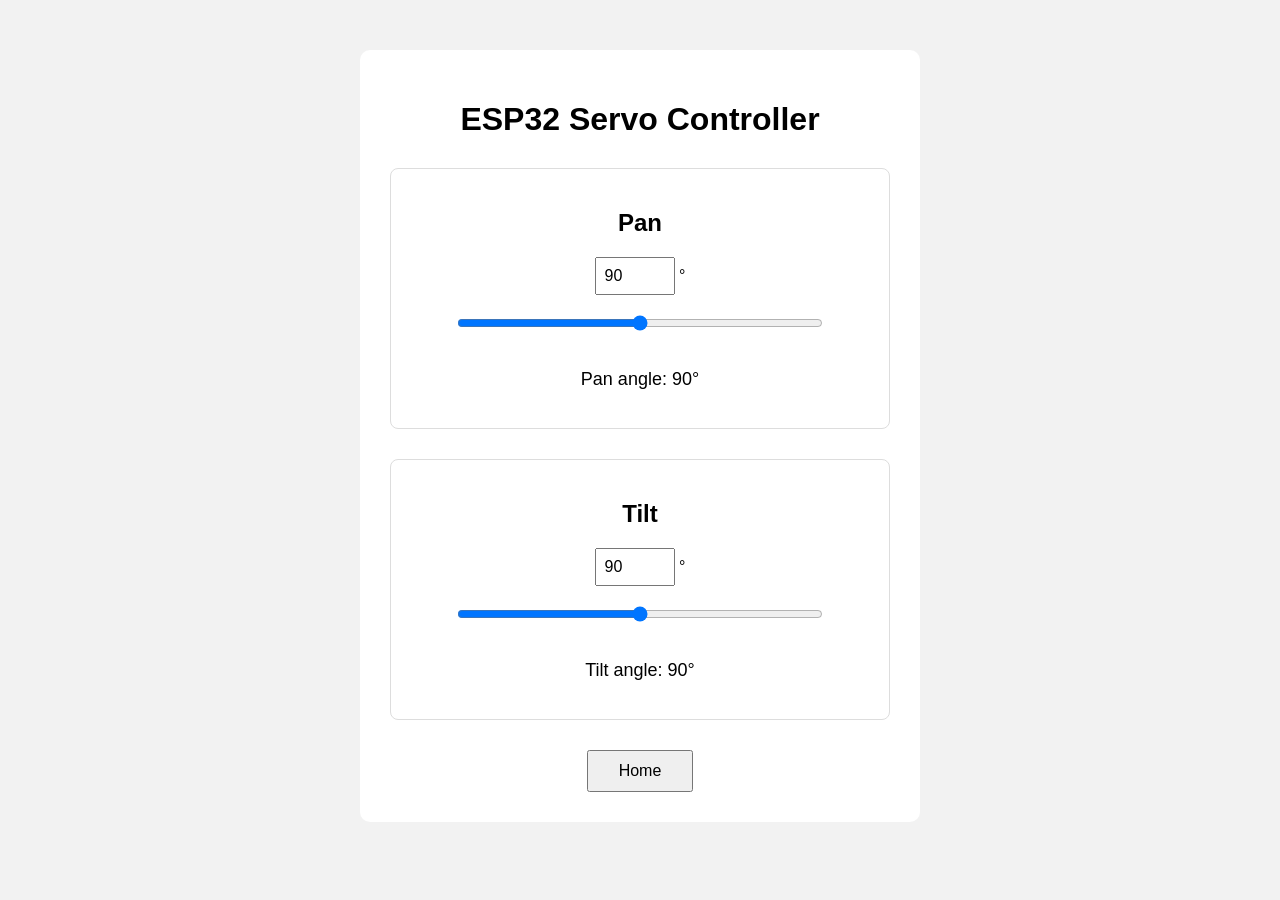
==== Website/index.html @ 4ee65e3b "starting website control" ====
<!DOCTYPE html>
<html lang="en">

<head>
    <meta charset="UTF-8">
    <meta name="viewport" content="width=device-width , initial-scale=1.0">
    
    <title>ESP32 Servo Controller</title>

    <link rel="stylesheet" href="style.css">
</head>

<body>

    <div class="container">

        <h1>ESP32 Servo Controller</h1>

        <div class="servo-control">

            <h2>Pan</h2>
            
            <input type="number" id="panAngle" min="0" max="180" value="90">

            <span>°</span>

            <input type="range" id="panSlider" min="0" max="180" value="90">

            <p>Pan angle: <span id="panDisplay">90</span>°</p>
                        
        </div>

        <div class="servo-control">

            <h2>Tilt</h2>
            
            <input type="number" id="tiltAngle" min="0" max="180" value="90">

            <span>°</span>

            <input type="range" id="tiltSlider" min="0" max="180" value="90">

            <p>Tilt angle: <span id="tiltDisplay">90</span>°</p>
                        
        </div>

        <button id="homeButton">Home</button>

    </div>

</body>


</html>
---- Website/style.css ----
body{
    font-family: Arial, sans-serif;
    background-color: #f2f2f2;
    margin: 0;
    padding: 0;
}

.container {
    width: 500px;
    margin: 50px auto;
    padding: 30px;
    background-color: white;
    border-radius: 10px;
    text-align: center; 
}

h1 {
    margin-bottom: 30px;
}

.servo-control {
    margin-bottom: 30px;
    padding: 20px;
    border: 1px solid #ddd;
    border-radius: 8px;
}

input[type="number"] {
    width: 60px;
    padding: 8px;
    font-size: 16px; 
}

input[type="range"] {
    width: 80%;
    margin: 20px;
}

p { 
    font-size: 18px;
}

button {
    padding: 10px 30px;
    font-size: 16px; 
    cursor: pointer;
}
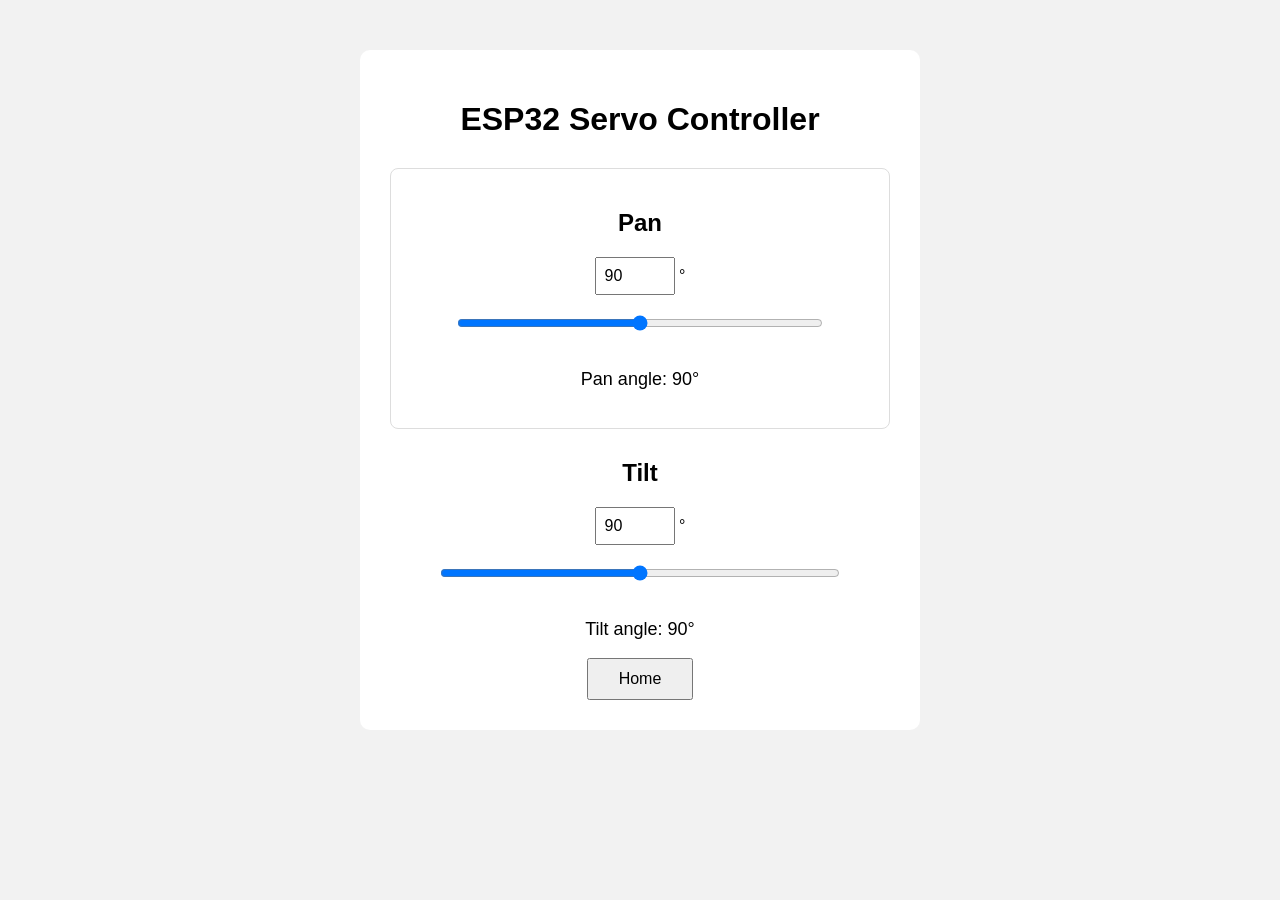
==== commit a02b14ed: "organised folders and finished the wesbite controle" ====
--- a/Website/index.html
+++ b/Website/index.html
@@ -20,7 +20,7 @@
 
             <h2>Pan</h2>
             
-            <input type="number" id="panAngle" min="0" max="180" value="90">
+            <input type="number" id="panAngle" min="0" max="180" value="90" readonly>
 
             <span>°</span>
 
@@ -30,11 +30,11 @@
                         
         </div>
 
-        <div class="servo-control">
+        <div class="tilt-control">
 
             <h2>Tilt</h2>
             
-            <input type="number" id="tiltAngle" min="0" max="180" value="90">
+            <input type="number" id="tiltAngle" min="0" max="180" value="90" readonly>
 
             <span>°</span>
 
@@ -48,7 +48,7 @@
 
     </div>
 
+    <script src="script.js"></script>
+
 </body>
-
-
 </html>
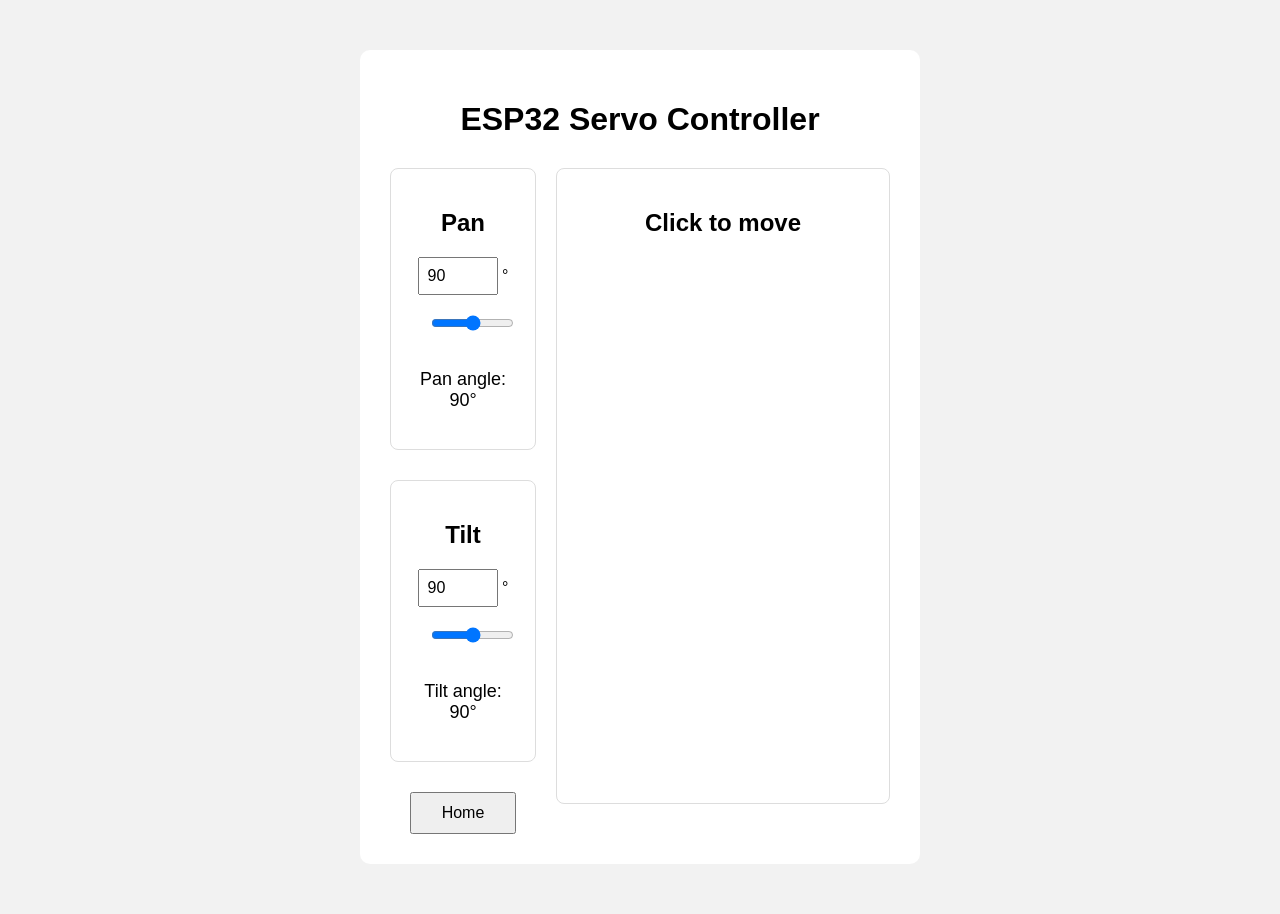
==== commit 33d3b94c: "starting to add mouse control" ====
--- a/Website/index.html
+++ b/Website/index.html
@@ -16,35 +16,49 @@
 
         <h1>ESP32 Servo Controller</h1>
 
-        <div class="servo-control">
+        <div class = "controls">
 
-            <h2>Pan</h2>
+            <div class = "sliders">
+
+                <div class="servo-control">
+
+                    <h2>Pan</h2>
+                    
+                    <input type="number" id="panAngle" min="0" max="180" value="90" readonly>
+
+                    <span>°</span>
+
+                    <input type="range" id="panSlider" min="0" max="180" value="90">
+
+                    <p>Pan angle: <span id="panDisplay">90</span>°</p>
+                                
+                </div>
+
+                <div class="servo-control">
+
+                    <h2>Tilt</h2>
+                    
+                    <input type="number" id="tiltAngle" min="0" max="180" value="90" readonly>
+
+                    <span>°</span>
+
+                    <input type="range" id="tiltSlider" min="0" max="180" value="90">
+
+                    <p>Tilt angle: <span id="tiltDisplay">90</span>°</p>
+                                
+                </div>
+
+                <button id="homeButton">Home</button>
+
+            </div>
             
-            <input type="number" id="panAngle" min="0" max="180" value="90" readonly>
+            <div class="map" id="mapPosition">
+                
+                <h2>Click to move</h2>
 
-            <span>°</span>
+            </div>
 
-            <input type="range" id="panSlider" min="0" max="180" value="90">
-
-            <p>Pan angle: <span id="panDisplay">90</span>°</p>
-                        
         </div>
-
-        <div class="tilt-control">
-
-            <h2>Tilt</h2>
-            
-            <input type="number" id="tiltAngle" min="0" max="180" value="90" readonly>
-
-            <span>°</span>
-
-            <input type="range" id="tiltSlider" min="0" max="180" value="90">
-
-            <p>Tilt angle: <span id="tiltDisplay">90</span>°</p>
-                        
-        </div>
-
-        <button id="homeButton">Home</button>
 
     </div>
 
--- a/Website/style.css
+++ b/Website/style.css
@@ -12,6 +12,25 @@
     background-color: white;
     border-radius: 10px;
     text-align: center; 
+
+}
+
+.controls {
+    display : flex;
+    gap: 20px;
+
+}
+
+.sliders {
+    flex:1
+}
+
+.map {
+    flex:2;
+    margin-bottom: 30px;
+    padding: 20px;
+    border: 1px solid #ddd;
+    border-radius: 8px;
 }
 
 h1 {
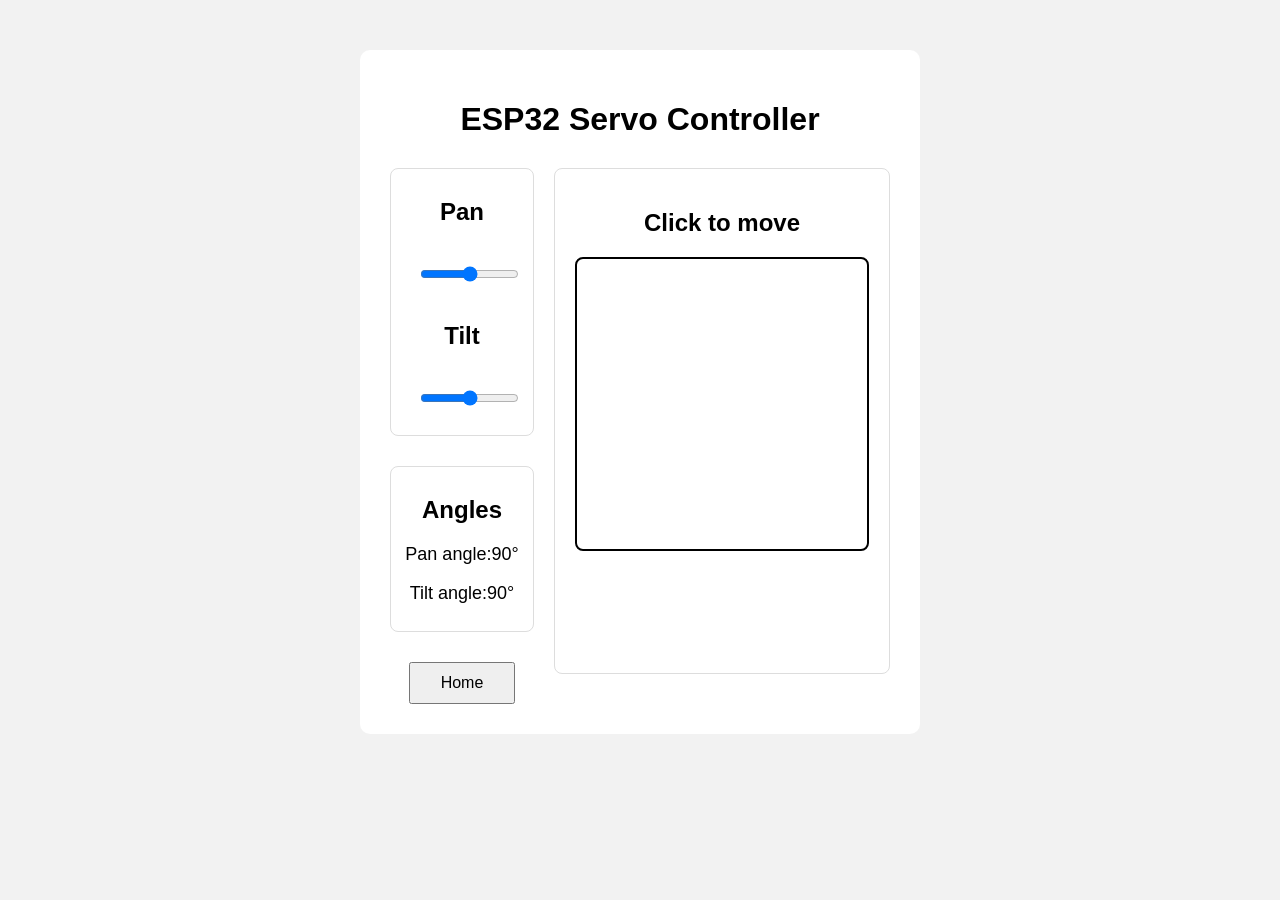
==== commit afcd5f46: "prepared the page to have 2 controls for angles and 1 output" ====
--- a/Website/index.html
+++ b/Website/index.html
@@ -22,29 +22,19 @@
 
                 <div class="servo-control">
 
-                    <h2>Pan</h2>
-                    
-                    <input type="number" id="panAngle" min="0" max="180" value="90" readonly>
-
-                    <span>°</span>
-
+                    <h2>Pan</h2>                                 
                     <input type="range" id="panSlider" min="0" max="180" value="90">
 
-                    <p>Pan angle: <span id="panDisplay">90</span>°</p>
+                    <h2>Tilt</h2> 
+                    <input type="range" id="tiltSlider" min="0" max="180" value="90">
                                 
                 </div>
 
                 <div class="servo-control">
 
-                    <h2>Tilt</h2>
-                    
-                    <input type="number" id="tiltAngle" min="0" max="180" value="90" readonly>
-
-                    <span>°</span>
-
-                    <input type="range" id="tiltSlider" min="0" max="180" value="90">
-
-                    <p>Tilt angle: <span id="tiltDisplay">90</span>°</p>
+                    <h2>Angles</h2>
+                    <p>Pan angle:<span id="panDisplay">90</span>°</p>
+                    <p>Tilt angle:<span id="tiltDisplay">90</span>°</p>
                                 
                 </div>
 
@@ -52,9 +42,11 @@
 
             </div>
             
-            <div class="map" id="mapPosition">
+            <div class="map">
                 
                 <h2>Click to move</h2>
+                
+                <div class="grid"></div>
 
             </div>
 
--- a/Website/style.css
+++ b/Website/style.css
@@ -22,7 +22,7 @@
 }
 
 .sliders {
-    flex:1
+    flex:1.5;
 }
 
 .map {
@@ -33,13 +33,21 @@
     border-radius: 8px;
 }
 
+.grid {
+    width:270px;
+    height:270px;
+    padding: 10px;
+    border: 2px solid black;
+    border-radius: 8px;
+}
+
 h1 {
     margin-bottom: 30px;
 }
 
 .servo-control {
     margin-bottom: 30px;
-    padding: 20px;
+    padding: 9px;
     border: 1px solid #ddd;
     border-radius: 8px;
 }
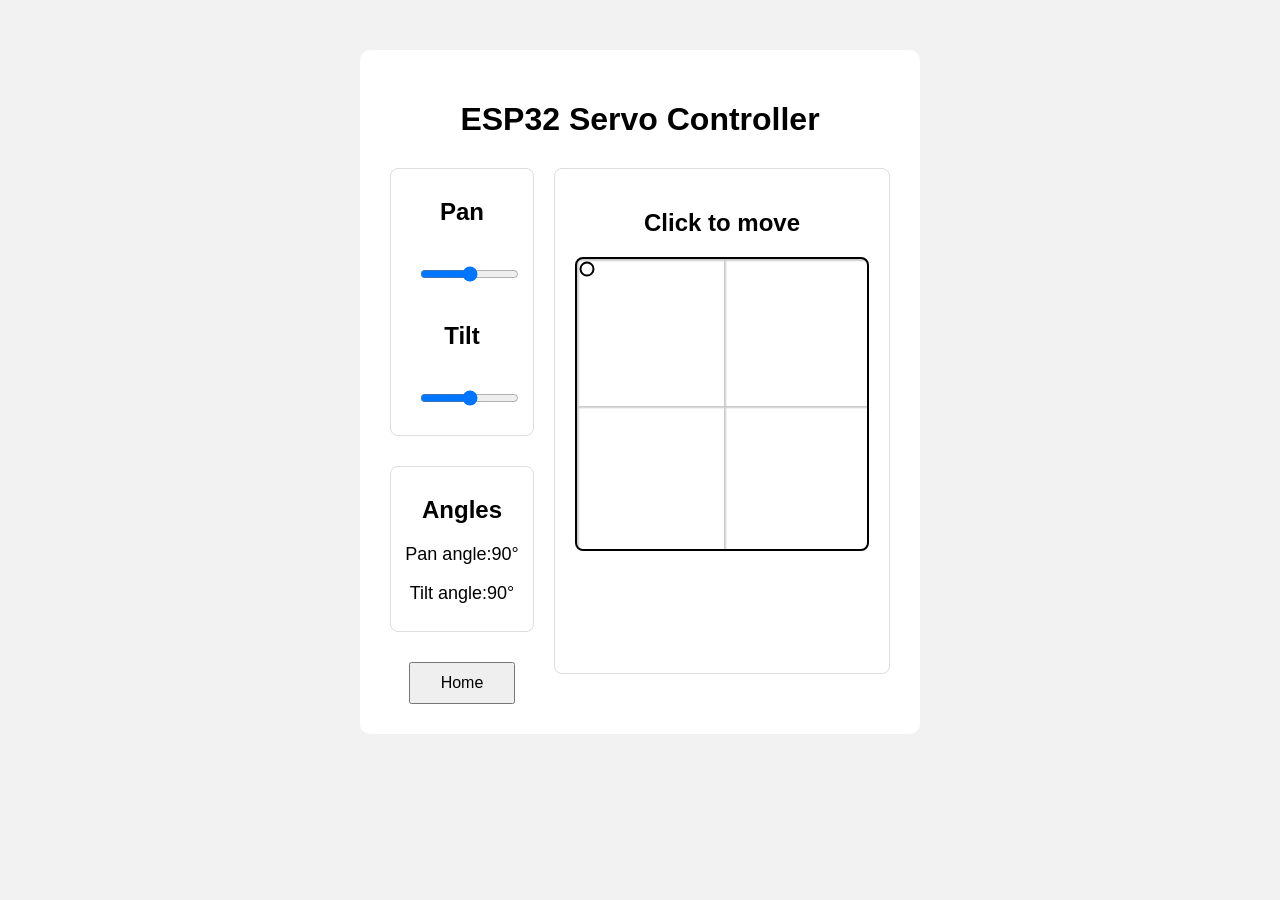
==== commit ea73d617: "website map and slide control is ready - there is visual bug but it dont matter enough to me (it doe" ====
--- a/Website/index.html
+++ b/Website/index.html
@@ -46,7 +46,12 @@
                 
                 <h2>Click to move</h2>
                 
-                <div class="grid"></div>
+                <div class="grid" id="gridXY">
+
+                    <div class="target" id="marker"></div>
+
+                </div>
+                
 
             </div>
 
--- a/Website/style.css
+++ b/Website/style.css
@@ -39,6 +39,25 @@
     padding: 10px;
     border: 2px solid black;
     border-radius: 8px;
+    position:relative;
+
+    background-image:
+        linear-gradient(to right, #ccc 1px, transparent 3px),
+        linear-gradient(to bottom, #ccc 1px, transparent 3px);
+
+    background-size: 147px 147px;
+}
+
+.target{
+    width:11px;
+    height:11px;
+    
+    border: 2px solid black;
+    border-radius: 50%;
+
+    position:absolute;
+
+    transform: translate(-50%, -50%);
 }
 
 h1 {
